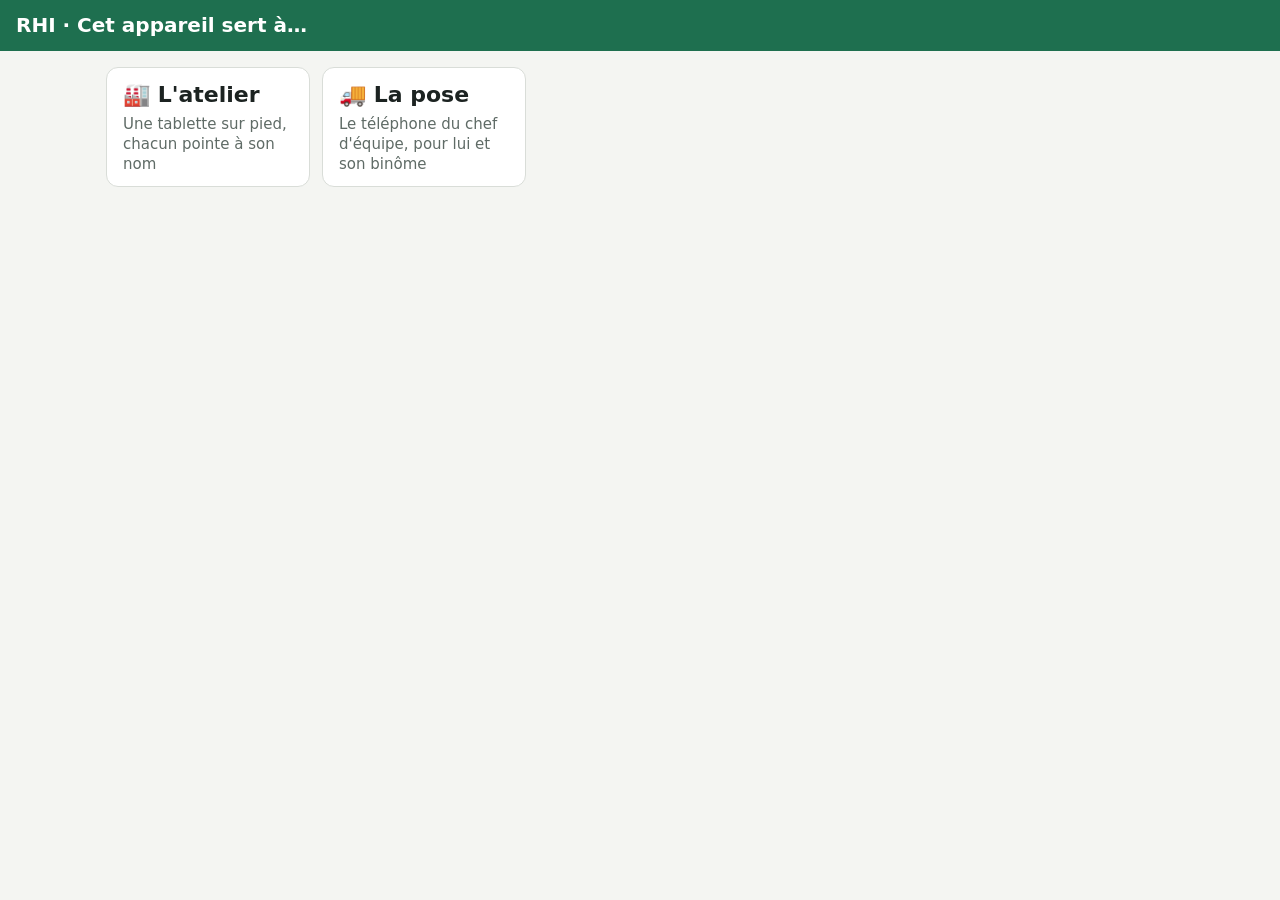
==== public/index.html @ 45a690f4 "V1 : le pointage atelier et pose, le RHI du lundi, le point d'affaire Réunion du 29/09/2026 : « on e" ====
<!doctype html>
<html lang="fr">
<head>
<meta charset="utf-8">
<meta name="viewport" content="width=device-width, initial-scale=1">
<title>RHI · Pointage</title>
<link rel="stylesheet" href="app.css">
</head>
<body>
<header>
  <h1 id="titre">RHI · Pointage</h1>
  <button id="changer" hidden>Changer de personne</button>
</header>
<main id="ecran"></main>
<div class="message" id="message"></div>
<script src="commun.js"></script>
<script src="terrain.js"></script>
</body>
</html>
---- public/app.css ----
/* RHI — des boutons qu'on touche avec des gants. Pas d'animation, pas de lib. */
:root {
  --fond: #F4F5F2; --carte: #FFFFFF; --texte: #1C2321; --doux: #5F6B66;
  --trait: #D9DDD8; --vert: #1E6F4F; --vert-clair: #E3F1EA; --rouge: #B3261E;
  --rouge-clair: #FBE9E7; --ambre: #9A6700; --ambre-clair: #FFF4D6; --bleu: #0E3D6B;
}
@media (prefers-color-scheme: dark) {
  :root {
    --fond: #121615; --carte: #1C2221; --texte: #EEF2F0; --doux: #9BA7A2;
    --trait: #33403C; --vert: #4CC38A; --vert-clair: #173A2B; --rouge: #FF8A80;
    --rouge-clair: #3D1B18; --ambre: #F2C14E; --ambre-clair: #3A2F12; --bleu: #8AB4F8;
  }
}
* { box-sizing: border-box; }
body { margin: 0; background: var(--fond); color: var(--texte);
  font: 18px/1.35 system-ui, -apple-system, "Segoe UI", Roboto, sans-serif; }
header { display: flex; align-items: center; gap: 12px; padding: 12px 16px;
  background: var(--vert); color: #fff; }
header h1 { margin: 0; font-size: 20px; flex: 1; }
header button { background: rgba(255,255,255,.15); color: #fff; border: 0; }
main { padding: 16px; max-width: 1100px; margin: 0 auto; }
h2 { font-size: 16px; text-transform: uppercase; letter-spacing: .04em; color: var(--doux);
  margin: 24px 0 8px; }
button, .btn { font: inherit; cursor: pointer; border-radius: 12px; border: 1px solid var(--trait);
  background: var(--carte); color: var(--texte); padding: 12px 16px; }
button:active { transform: translateY(1px); }
.grille { display: grid; grid-template-columns: repeat(auto-fill, minmax(200px, 1fr)); gap: 12px; }
.gros { min-height: 84px; font-size: 22px; font-weight: 600; text-align: left; }
.gros small { display: block; font-size: 15px; font-weight: 400; color: var(--doux); margin-top: 4px; }
.gros.choisi { border: 3px solid var(--vert); background: var(--vert-clair); }
.chantier { min-height: 96px; }
.ch { font-variant-numeric: tabular-nums; font-size: 14px; color: var(--bleu); font-weight: 600; }
.motif { min-height: 64px; font-size: 18px; }
.encours { display: flex; flex-wrap: wrap; align-items: center; gap: 16px; padding: 16px;
  border-radius: 16px; background: var(--vert-clair); border: 2px solid var(--vert); }
.encours .chrono { font-size: 44px; font-weight: 700; font-variant-numeric: tabular-nums; }
.encours .quoi { flex: 1; min-width: 200px; }
.stop { background: var(--rouge); color: #fff; border: 0; font-size: 22px; font-weight: 700;
  min-height: 72px; min-width: 180px; }
.rien { padding: 16px; border-radius: 16px; background: var(--carte); border: 1px dashed var(--trait);
  color: var(--doux); }
input, select { font: inherit; padding: 12px; border-radius: 12px; border: 1px solid var(--trait);
  background: var(--carte); color: var(--texte); width: 100%; }
.ligne { display: flex; gap: 12px; align-items: center; flex-wrap: wrap; }
.ligne > * { flex: 1; min-width: 160px; }
.valider { background: var(--vert); color: #fff; border: 0; font-weight: 700; min-height: 64px; }
.message { position: fixed; left: 16px; right: 16px; bottom: 16px; padding: 16px; border-radius: 12px;
  background: var(--texte); color: var(--fond); font-weight: 600; display: none; }
.message.visible { display: block; }
/* Bureau */
nav { display: flex; gap: 8px; flex-wrap: wrap; margin-bottom: 16px; }
nav button.actif { background: var(--vert); color: #fff; border-color: var(--vert); }
table { border-collapse: collapse; width: 100%; background: var(--carte); font-size: 15px; }
th, td { padding: 8px; border-bottom: 1px solid var(--trait); text-align: left; vertical-align: top; }
td.n, th.n { text-align: right; font-variant-numeric: tabular-nums; }
tr.total td { font-weight: 700; }
.defile { overflow-x: auto; }
.pastille { display: inline-block; padding: 2px 8px; border-radius: 999px; font-size: 13px; }
.p-rouge { background: var(--rouge-clair); color: var(--rouge); }
.p-ambre { background: var(--ambre-clair); color: var(--ambre); }
.p-vert { background: var(--vert-clair); color: var(--vert); }
.carte { background: var(--carte); border: 1px solid var(--trait); border-radius: 12px; padding: 16px;
  margin-bottom: 12px; }
.doux { color: var(--doux); }
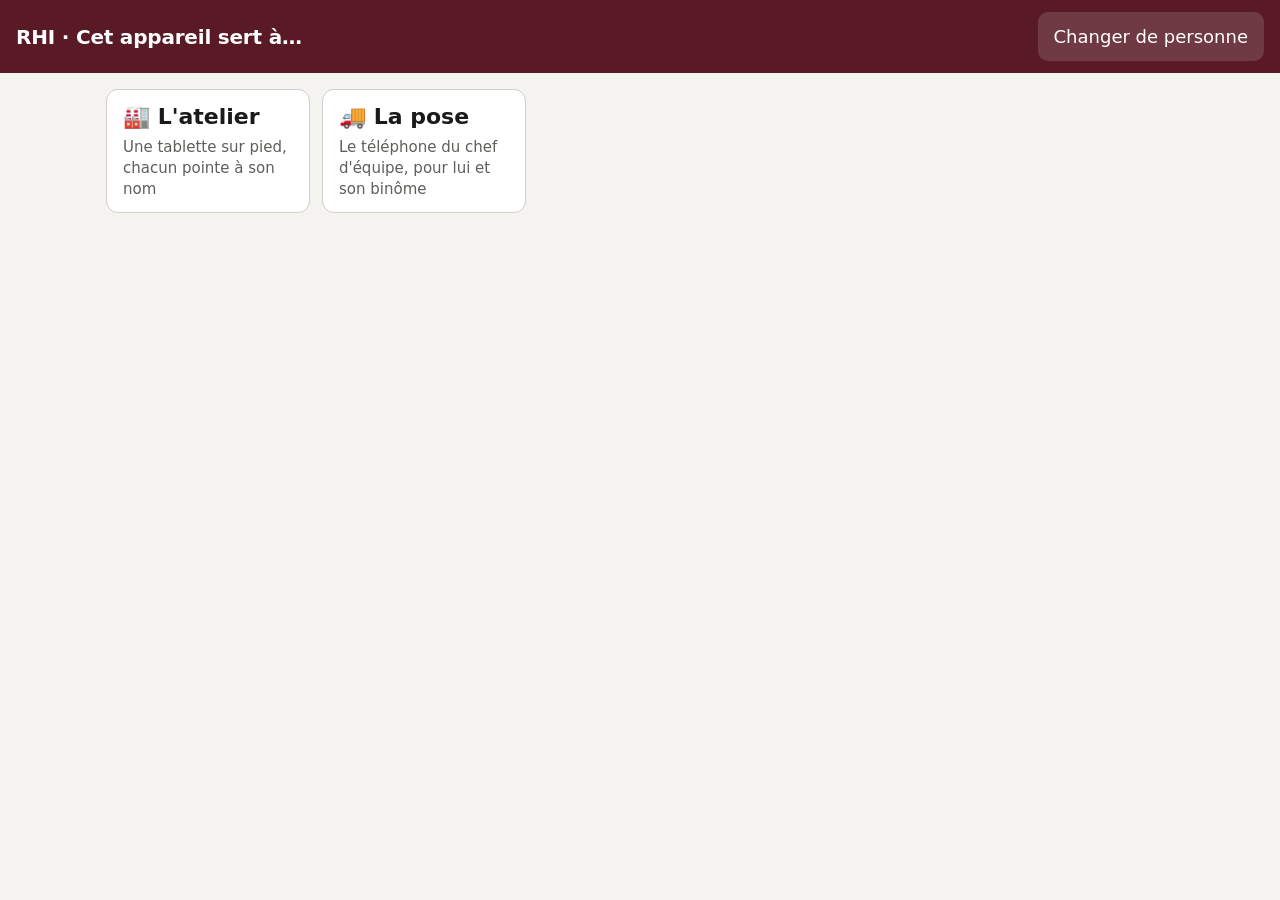
==== commit 5e98a264: "Bureau : le dessin de Boost AO, à la teinte VIP Plus Le bureau avait l'air d'un prototype : bandeau " ====
--- a/public/index.html
+++ b/public/index.html
@@ -5,12 +5,15 @@
 <meta name="viewport" content="width=device-width, initial-scale=1">
 <title>RHI · Pointage</title>
 <link rel="stylesheet" href="app.css">
+<link rel="manifest" href="manifest.json">
+<meta name="theme-color" content="#591A26">
 </head>
 <body>
 <header>
   <h1 id="titre">RHI · Pointage</h1>
   <button id="changer" hidden>Changer de personne</button>
 </header>
+<div id="reseau" class="reseau" hidden></div>
 <main id="ecran"></main>
 <div class="message" id="message"></div>
 <script src="commun.js"></script>
--- a/public/app.css
+++ b/public/app.css
@@ -1,64 +1,199 @@
-/* RHI — des boutons qu'on touche avec des gants. Pas d'animation, pas de lib. */
+/* RHI — des boutons qu'on touche avec des gants. Pas d'animation, pas de lib.
+   Le dessin est celui de Boost AO (mêmes gris chauds, mêmes cartes à filet
+   fin, même barre latérale sur PC), à la teinte VIP Plus : le bordeaux
+   #591A26 porte la marque, le vert reste le signe de « ça tourne / c'est bon ».
+   L'accent clair #CC5759 ne porte jamais de texte blanc (contraste 4,1). */
 :root {
-  --fond: #F4F5F2; --carte: #FFFFFF; --texte: #1C2321; --doux: #5F6B66;
-  --trait: #D9DDD8; --vert: #1E6F4F; --vert-clair: #E3F1EA; --rouge: #B3261E;
-  --rouge-clair: #FBE9E7; --ambre: #9A6700; --ambre-clair: #FFF4D6; --bleu: #0E3D6B;
+  --fond: #f4f3f0; --carte: #fff; --carte2: #faf9f7;
+  --texte: #1a1a1a; --texte2: #5f5e5a; --texte3: #8a8a86;
+  --bord: #e5e3dd; --bordf: #d0cec8;
+  --accent: #591A26; --accent-f: #3F111B; --accent-t: #591A26; --accent-bg: #F6E9EB;
+  --vert: #1D9E75; --vert-f: #0F6E56; --vert-bg: #E1F5EE;
+  --ambre: #BA7517; --ambre-f: #633806; --ambre-bg: #FAEEDA;
+  --rouge: #B3261E; --rouge-t: #A32D2D; --rouge-bg: #FCEBEB;
+  --bleu: #185FA5;
+  --r: 10px;
+  /* Les noms d'avant, que ecran.css et les styles en ligne lisent encore. */
+  --doux: var(--texte2); --trait: var(--bord); --vert-clair: var(--vert-bg);
+  --rouge-clair: var(--rouge-bg); --ambre-clair: var(--ambre-bg);
 }
 @media (prefers-color-scheme: dark) {
-  :root {
-    --fond: #121615; --carte: #1C2221; --texte: #EEF2F0; --doux: #9BA7A2;
-    --trait: #33403C; --vert: #4CC38A; --vert-clair: #173A2B; --rouge: #FF8A80;
-    --rouge-clair: #3D1B18; --ambre: #F2C14E; --ambre-clair: #3A2F12; --bleu: #8AB4F8;
+  :root:not([data-theme="light"]) {
+    --fond: #161514; --carte: #1f1e1c; --carte2: #262523;
+    --texte: #eceae4; --texte2: #b4b2ab; --texte3: #85837d;
+    --bord: #34322e; --bordf: #45433e;
+    --accent: #8E3446; --accent-f: #A5475A; --accent-t: #E89AA6; --accent-bg: #3A1820;
+    --vert: #2BB88A; --vert-f: #5DD3A8; --vert-bg: #123A2D;
+    --ambre: #E0A040; --ambre-f: #F2C27A; --ambre-bg: #3A2A12;
+    --rouge: #E0584F; --rouge-t: #F09595; --rouge-bg: #3D1B18;
+    --bleu: #8AB4F8;
   }
 }
 * { box-sizing: border-box; }
 body { margin: 0; background: var(--fond); color: var(--texte);
-  font: 18px/1.35 system-ui, -apple-system, "Segoe UI", Roboto, sans-serif; }
+  font: 18px/1.4 system-ui, -apple-system, "Segoe UI", Roboto, "Open Sans", sans-serif;
+  -webkit-font-smoothing: antialiased; }
+a { color: var(--accent-t); }
+
+/* ── En-tête du terrain (et de l'écran du mur) ── */
 header { display: flex; align-items: center; gap: 12px; padding: 12px 16px;
-  background: var(--vert); color: #fff; }
-header h1 { margin: 0; font-size: 20px; flex: 1; }
-header button { background: rgba(255,255,255,.15); color: #fff; border: 0; }
+  background: var(--accent); color: #fff; }
+header h1 { margin: 0; font-size: 20px; font-weight: 600; flex: 1; letter-spacing: -.01em; }
+header button { background: rgba(255,255,255,.14); color: #fff; border: 0; }
+header a { color: #fff; }
 main { padding: 16px; max-width: 1100px; margin: 0 auto; }
-h2 { font-size: 16px; text-transform: uppercase; letter-spacing: .04em; color: var(--doux);
-  margin: 24px 0 8px; }
-button, .btn { font: inherit; cursor: pointer; border-radius: 12px; border: 1px solid var(--trait);
-  background: var(--carte); color: var(--texte); padding: 12px 16px; }
+h2 { font-size: 12px; text-transform: uppercase; letter-spacing: .06em; color: var(--texte2);
+  font-weight: 600; margin: 24px 0 8px; }
+h3 { font-size: 16px; font-weight: 600; margin: 0 0 8px; }
+
+/* ── Boutons ── */
+button, .btn { font: inherit; cursor: pointer; border-radius: var(--r); border: 0.5px solid var(--bordf);
+  background: var(--carte); color: var(--texte); padding: 12px 16px; text-decoration: none;
+  display: inline-block; }
+button:hover, .btn:hover { background: var(--carte2); }
 button:active { transform: translateY(1px); }
+button:disabled { opacity: .5; cursor: default; }
+button:focus-visible, .btn:focus-visible, input:focus-visible, select:focus-visible, textarea:focus-visible {
+  outline: 2px solid var(--accent-t); outline-offset: 2px; }
+
+/* ── Terrain : gros, sûrs, au gant ── */
 .grille { display: grid; grid-template-columns: repeat(auto-fill, minmax(200px, 1fr)); gap: 12px; }
-.gros { min-height: 84px; font-size: 22px; font-weight: 600; text-align: left; }
-.gros small { display: block; font-size: 15px; font-weight: 400; color: var(--doux); margin-top: 4px; }
-.gros.choisi { border: 3px solid var(--vert); background: var(--vert-clair); }
+.gros { min-height: 84px; font-size: 22px; font-weight: 600; text-align: left; border-radius: 12px;
+  border: 0.5px solid var(--bordf); }
+.gros small { display: block; font-size: 15px; font-weight: 400; color: var(--texte2); margin-top: 4px; }
+.gros.choisi { border: 2px solid var(--accent-t); background: var(--accent-bg); }
 .chantier { min-height: 96px; }
-.ch { font-variant-numeric: tabular-nums; font-size: 14px; color: var(--bleu); font-weight: 600; }
+.ch { font-variant-numeric: tabular-nums; font-size: 13px; color: var(--accent-t); font-weight: 600;
+  letter-spacing: .02em; }
 .motif { min-height: 64px; font-size: 18px; }
 .encours { display: flex; flex-wrap: wrap; align-items: center; gap: 16px; padding: 16px;
-  border-radius: 16px; background: var(--vert-clair); border: 2px solid var(--vert); }
-.encours .chrono { font-size: 44px; font-weight: 700; font-variant-numeric: tabular-nums; }
+  border-radius: 12px; background: var(--vert-bg); border: 1.5px solid var(--vert); }
+.encours .chrono { font-size: 44px; font-weight: 700; font-variant-numeric: tabular-nums; color: var(--vert-f); }
 .encours .quoi { flex: 1; min-width: 200px; }
 .stop { background: var(--rouge); color: #fff; border: 0; font-size: 22px; font-weight: 700;
   min-height: 72px; min-width: 180px; }
-.rien { padding: 16px; border-radius: 16px; background: var(--carte); border: 1px dashed var(--trait);
-  color: var(--doux); }
-input, select { font: inherit; padding: 12px; border-radius: 12px; border: 1px solid var(--trait);
+.stop:hover { background: var(--rouge); filter: brightness(.95); }
+.rien { padding: 16px; border-radius: 12px; background: var(--carte); border: 1px dashed var(--bordf);
+  color: var(--texte2); }
+input, select, textarea { font: inherit; padding: 12px; border-radius: var(--r); border: 0.5px solid var(--bordf);
   background: var(--carte); color: var(--texte); width: 100%; }
+input[type="checkbox"] { accent-color: var(--accent); }
+label { color: var(--texte2); }
 .ligne { display: flex; gap: 12px; align-items: center; flex-wrap: wrap; }
 .ligne > * { flex: 1; min-width: 160px; }
 .valider { background: var(--vert); color: #fff; border: 0; font-weight: 700; min-height: 64px; }
-.message { position: fixed; left: 16px; right: 16px; bottom: 16px; padding: 16px; border-radius: 12px;
-  background: var(--texte); color: var(--fond); font-weight: 600; display: none; }
+.valider:hover { background: var(--vert-f); }
+.message { position: fixed; left: 16px; right: 16px; bottom: 16px; padding: 14px 16px; border-radius: 12px;
+  background: var(--texte); color: var(--fond); font-weight: 600; display: none; z-index: 10;
+  max-width: 640px; margin: 0 auto; box-shadow: 0 6px 24px rgba(0,0,0,.18); }
 .message.visible { display: block; }
-/* Bureau */
-nav { display: flex; gap: 8px; flex-wrap: wrap; margin-bottom: 16px; }
-nav button.actif { background: var(--vert); color: #fff; border-color: var(--vert); }
-table { border-collapse: collapse; width: 100%; background: var(--carte); font-size: 15px; }
-th, td { padding: 8px; border-bottom: 1px solid var(--trait); text-align: left; vertical-align: top; }
+.reseau { padding: 10px 16px; background: var(--ambre-bg); color: var(--ambre-f); font-weight: 600; }
+
+/* ── Commun : cartes, pastilles, tableaux ── */
+.carte { background: var(--carte); border: 0.5px solid var(--bord); border-radius: 12px; padding: 16px 18px;
+  margin-bottom: 12px; }
+.doux { color: var(--texte2); }
+.pastille { display: inline-block; padding: 2px 9px; border-radius: 999px; font-size: 12px; font-weight: 600;
+  white-space: nowrap; }
+.p-rouge { background: var(--rouge-bg); color: var(--rouge-t); }
+.p-ambre { background: var(--ambre-bg); color: var(--ambre-f); }
+.p-vert { background: var(--vert-bg); color: var(--vert-f); }
+table { border-collapse: collapse; width: 100%; background: var(--carte); font-size: 14px; }
+th { font-size: 10.5px; text-transform: uppercase; letter-spacing: .05em; font-weight: 600; color: var(--texte3);
+  background: var(--carte2); }
+th, td { padding: 9px 10px; border-bottom: 0.5px solid var(--bord); text-align: left; vertical-align: top; }
+tbody tr:hover td { background: var(--carte2); }
 td.n, th.n { text-align: right; font-variant-numeric: tabular-nums; }
-tr.total td { font-weight: 700; }
-.defile { overflow-x: auto; }
-.pastille { display: inline-block; padding: 2px 8px; border-radius: 999px; font-size: 13px; }
-.p-rouge { background: var(--rouge-clair); color: var(--rouge); }
-.p-ambre { background: var(--ambre-clair); color: var(--ambre); }
-.p-vert { background: var(--vert-clair); color: var(--vert); }
-.carte { background: var(--carte); border: 1px solid var(--trait); border-radius: 12px; padding: 16px;
+tr.total td { font-weight: 700; background: var(--carte2); }
+.defile { overflow-x: auto; border: 0.5px solid var(--bord); border-radius: 12px; background: var(--carte);
   margin-bottom: 12px; }
-.doux { color: var(--doux); }
+.defile table { background: transparent; }
+.defile tr:last-child td { border-bottom: 0; }
+.carte table { border: 0; }
+/* Un tableau dans une carte : un seul cadre, pas deux. */
+.carte .defile { border: 0; border-top: 0.5px solid var(--bord); border-radius: 0; margin: 12px -18px -16px;
+  background: transparent; }
+.carte .defile th:first-child, .carte .defile td:first-child { padding-left: 18px; }
+.carte .defile th:last-child, .carte .defile td:last-child { padding-right: 18px; }
+
+/* ── Bureau : la coque de Boost AO ── */
+body.bureau { font-size: 15px; }
+body.bureau button, body.bureau .btn { padding: 8px 14px; font-size: 14px; font-weight: 500; margin: 2px 0; }
+/* Le geste d'une personne se range à droite de son nom, comme l'en-tête d'une carte Boost. */
+body.bureau .carte > [data-valider], body.bureau .carte > [data-devalider] { float: right; margin: 0 0 6px 8px; }
+body.bureau input, body.bureau select, body.bureau textarea { padding: 8px 10px; font-size: 14px; }
+body.bureau h2 { margin: 28px 0 10px; }
+body.bureau main { max-width: none; margin: 0; padding: 16px; }
+/* Une seule barre : en haut sur téléphone (onglets en pastilles qui défilent),
+   à gauche sur PC. Un seul jeu de boutons, donc un seul état « actif ». */
+.lateral { position: sticky; top: 0; z-index: 5; background: var(--carte); border-bottom: 0.5px solid var(--bord);
+  display: flex; flex-wrap: wrap; align-items: center; }
+.lateral .logo { padding: 10px 16px; flex: 1; }
+.lateral .bas { padding: 10px 16px; font-size: 13px; }
+.lateral .bas a { color: var(--texte2); text-decoration: none; }
+.marque { width: 32px; height: 32px; border-radius: 8px; background: var(--accent); color: #fff;
+  display: grid; place-items: center; font-weight: 700; font-size: 13px; letter-spacing: .02em; flex: none; }
+.logo { display: flex; align-items: center; gap: 10px; min-width: 0; }
+.logo b { display: block; font-size: 15px; font-weight: 600; }
+.logo small { display: block; font-size: 12px; color: var(--texte3); white-space: nowrap; overflow: hidden;
+  text-overflow: ellipsis; }
+nav.onglets { display: flex; gap: 6px; overflow-x: auto; padding: 0 16px 10px; order: 3; width: 100%; scrollbar-width: none; }
+nav.onglets::-webkit-scrollbar { display: none; }
+nav.onglets .groupe { display: none; }
+nav.onglets button { flex: none; border-radius: 999px; padding: 7px 13px; font-size: 13.5px;
+  border: 0.5px solid var(--bord); background: var(--carte2); color: var(--texte2); white-space: nowrap; }
+nav.onglets button i { font-style: normal; margin-right: 6px; }
+nav.onglets button.actif { background: var(--accent); border-color: var(--accent); color: #fff; }
+.titre-pc { display: none; }
+
+/* Actions : le geste principal porte la couleur, le retour arrière reste discret. */
+body.bureau #valider-tout, body.bureau [data-valider], body.bureau [data-controler], body.bureau #raf-ok,
+body.bureau #ajouter, body.bureau #ajouter-personne, body.bureau #poser, body.bureau [data-poser],
+body.bureau [data-enregistrer] {
+  background: var(--accent); border-color: var(--accent); color: #fff; }
+body.bureau #valider-tout:hover, body.bureau [data-valider]:hover, body.bureau [data-controler]:hover,
+body.bureau #raf-ok:hover, body.bureau #ajouter:hover, body.bureau #ajouter-personne:hover,
+body.bureau #poser:hover, body.bureau [data-poser]:hover, body.bureau [data-enregistrer]:hover {
+  background: var(--accent-f); border-color: var(--accent-f); }
+body.bureau [data-devalider], body.bureau [data-decontroler], body.bureau [data-annuler] {
+  background: transparent; color: var(--texte2); border-color: var(--bord); }
+
+@media (min-width: 1000px) {
+  .app { display: grid; grid-template-columns: 232px 1fr; min-height: 100vh; }
+  .lateral { flex-direction: column; flex-wrap: nowrap; align-items: stretch; height: 100vh; align-self: start;
+    border-bottom: 0; border-right: 0.5px solid var(--bord); padding: 18px 12px; }
+  .lateral .logo { flex: none; }
+  .lateral .logo { padding: 0 8px 18px; }
+  .lateral nav.onglets { flex-direction: column; overflow: visible; padding: 0; gap: 2px; }
+  .lateral nav.onglets .groupe { display: block; font-size: 10.5px; font-weight: 600; text-transform: uppercase;
+    letter-spacing: .07em; color: var(--texte3); padding: 16px 10px 6px; }
+  .lateral nav.onglets .groupe:first-child { padding-top: 0; }
+  .lateral nav.onglets button { text-align: left; border: 0; border-radius: 8px; background: transparent;
+    color: var(--texte2); padding: 8px 10px; font-size: 14px; }
+  .lateral nav.onglets button:hover { background: var(--carte2); color: var(--texte); }
+  .lateral nav.onglets button.actif { background: var(--accent-bg); color: var(--accent-t); font-weight: 600; }
+  .lateral nav.onglets button i { display: inline-block; width: 22px; }
+  .lateral nav.onglets { order: 0; width: auto; }
+  .lateral .bas { margin-top: auto; padding: 12px 10px 0; border-top: 0.5px solid var(--bord); font-size: 13px; }
+  .lateral .bas a { color: var(--texte2); text-decoration: none; }
+  .lateral .bas a:hover { color: var(--accent-t); }
+  body.bureau main { padding: 26px 34px 60px; max-width: 1280px; }
+  .titre-pc { display: block; margin-bottom: 18px; }
+  .titre-pc h1 { margin: 0; font-size: 22px; font-weight: 600; letter-spacing: -.01em; }
+  .titre-pc small { color: var(--texte3); font-size: 13px; }
+}
+
+/* Le RHI imprimé : une page par personne, rien d'autre sur la feuille. */
+#impression { display: none; }
+@media print {
+  body.imprime > *:not(#impression) { display: none !important; }
+  body.imprime #impression { display: block; }
+  .feuille { page-break-after: always; font-size: 11pt; color: #000; }
+  .feuille h1 { font-size: 16pt; margin: 0 0 4pt; }
+  .feuille h2 { font-size: 12pt; margin: 12pt 0 4pt; }
+  .feuille table { width: 100%; border-collapse: collapse; }
+  .feuille th, .feuille td { border: 1px solid #999; padding: 2pt 4pt; background: none; color: #000; }
+  .feuille .n { text-align: right; }
+  .signatures { display: flex; gap: 24pt; margin-top: 24pt; }
+  .signatures div { flex: 1; height: 60pt; border: 1px solid #999; padding: 4pt; }
+}
